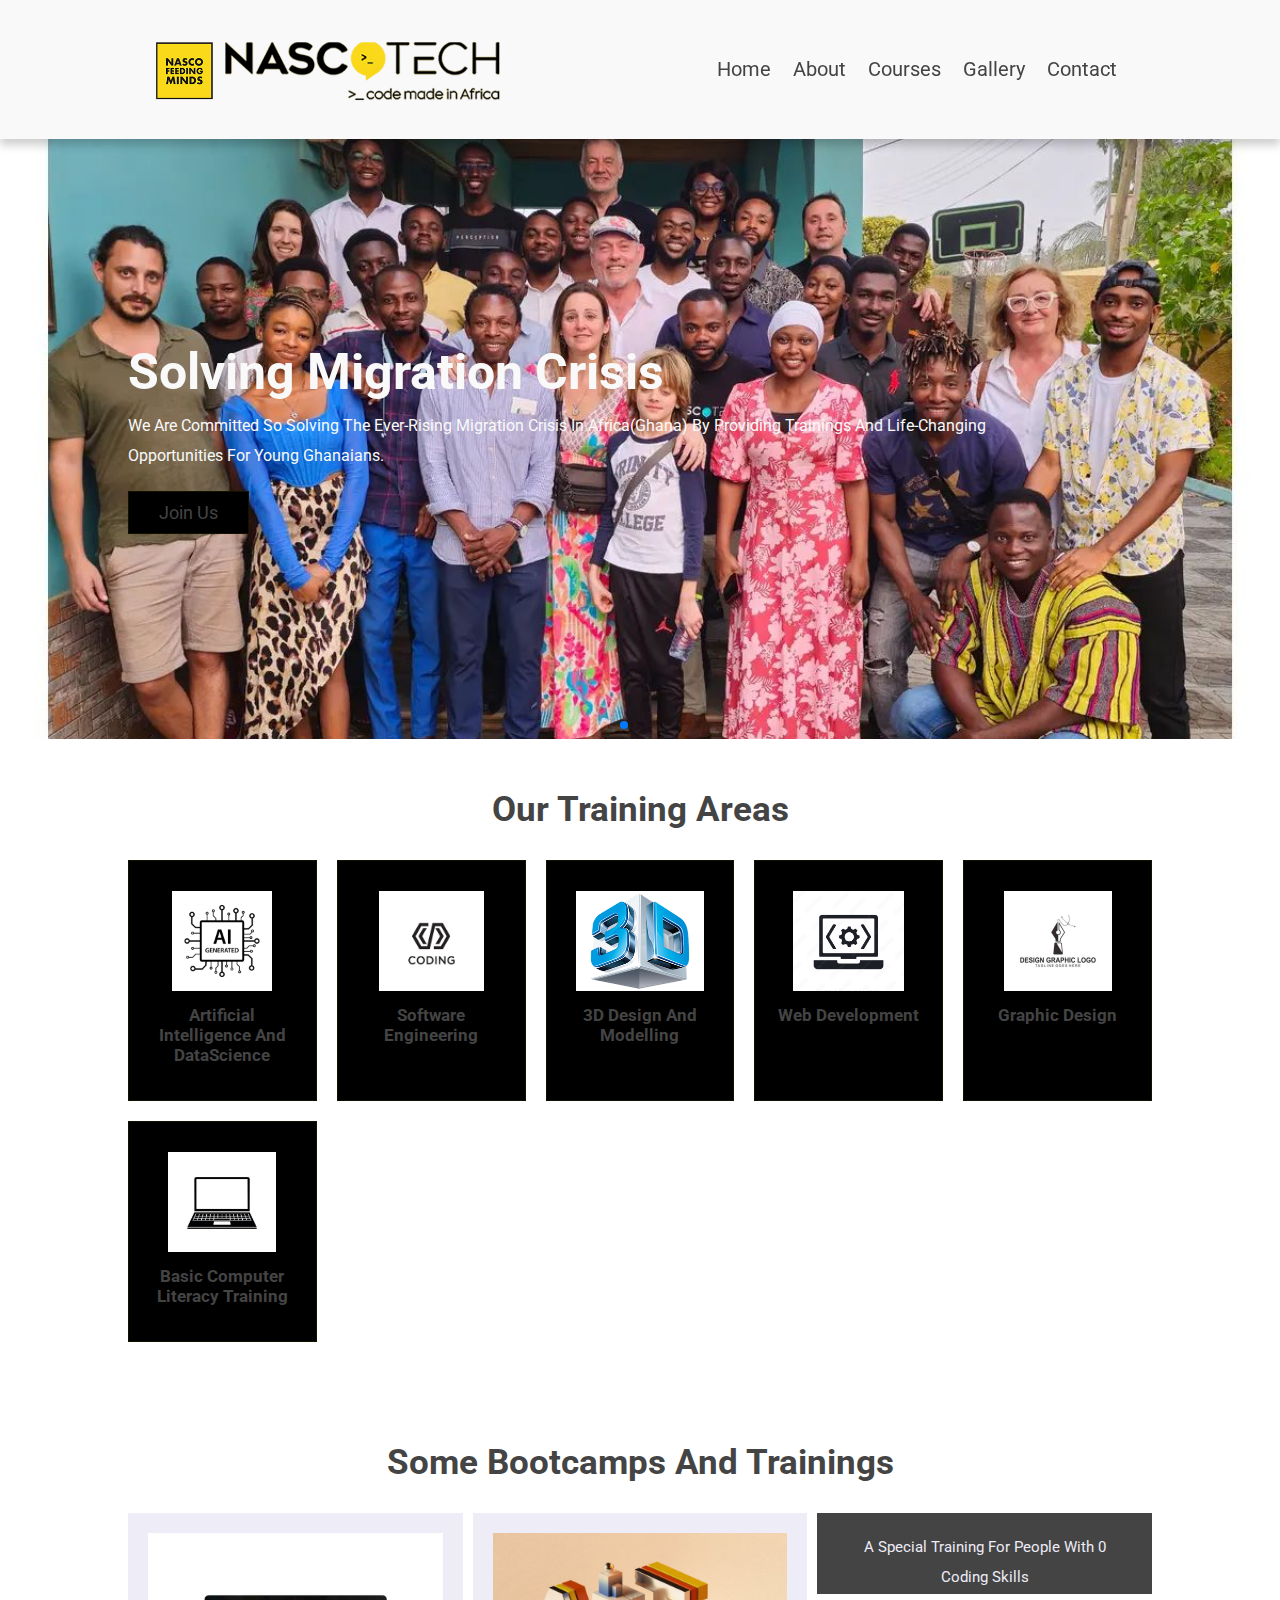
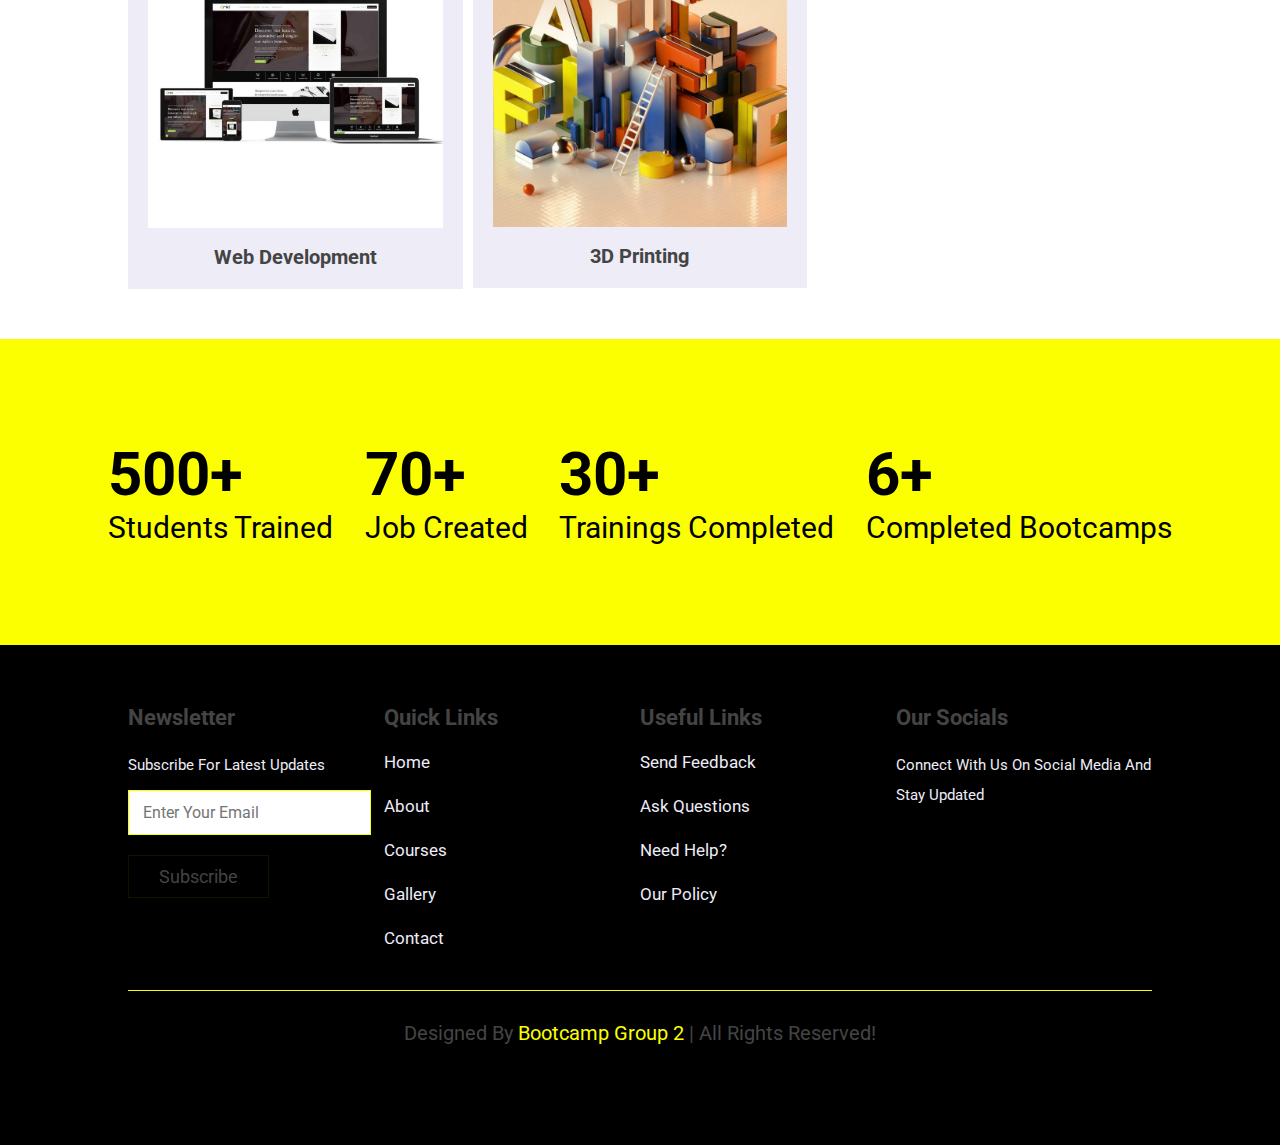
==== index.html @ 585fdcf3 "First Commit" ====
<!DOCTYPE html>
<html lang="en">
	<head>
		<meta charset="UTF-8">
		<meta http-equiv="X-UA-Compatible" content="IE=edge">
		<meta name="viewport" content="width=device-width,initial-scale=1">
		
		<link rel="stylesheet" href="https://cdnjs.cloudflare.com/ajax/libs/font-awesome/6.3.0/css/all.min.css" integrity="sha512-SzlrxWUlpfuzQ+pcUCosxcglQRNAq/DZjVsC0lE40xsADsfeQoEypE+enwcOiGjk/bSuGGKHEyjSoQ1zVisanQ==" crossorigin="anonymous" referrerpolicy="no-referrer">
		
		<link rel="stylesheet" href="https://cdn.jsdelivr.net/npm/swiper@9/swiper-bundle.min.css">
		
		<link rel="stylesheet" href="css/style.css">

		<title>NascoTech Bootcamps & Trainings</title>
	</head>
	<body>
		
		<header class="header">
			<img src="images/logo1.png" alt="NascoTech Logo" class="logo">

			<nav class="navbar">
				<a href="index.html">Home</a>
				<a href="about.html">About</a>
				<a href="courses.html">Courses</a>
				<a href="gallery.html">Gallery</a>
				<a href="contact.html">Contact</a>
			</nav>

			<div class="icons">
				<div id="account-btn" class="fas fa-user"></div>
				<div id="menu-btn" class="fas fa-bars"></div>
			</div>
		</header>
		

		<div class="account-form">
			<div id="close-form" class="fas fa-times"></div>

			<div class="buttons">
				<span class="btn login-btn active">login</span>
				<span class="btn register-btn">register</span>
			</div>

			<form action="" class="login-form active">
				<h3>login now</h3>
				<input type="email" placeholder="Enter your email" class="box">
				<input type="password" placeholder="Enter your password" class="box">
				<div class="flex">
					<input type="checkbox" name="" id="remember-me">
					<label for="remember-me">remember-me</label>
					<a href="#">forgot password</a>
				</div>
				<input type="submit" class="btn" value="login now">
			</form>

			<form action="" class="register-form">
				<h3>register now</h3>
				<input type="email" placeholder="Enter your email" class="box">
				<input type="password" placeholder="Enter your password" class="box">
				<input type="password" placeholder="confirm your password" class="box">
				<input type="submit" class="btn" value="register now">
			</form>
		</div>
		

		<section class="home">
			<div class="home-slider swiper">
				<div class="swiper-wrapper">
					<section class="swiper-slide slider" style="background-image: url(images/home-1.jpeg)">
						<div class="content">
							<h3>Solving Migration Crisis</h3>
							<p>
								We are committed so solving the ever-rising Migration
								crisis in Africa(Ghana) by providing trainings and 
								life-changing opportunities for young Ghanaians.
							</p>
							<a href="#" class="btn">Join Us</a>
						</div>
					</section>

					<section class="swiper-slide slider" style="background-image: url(images/home-2.jpeg)">
						<div class="content">
							<h3>We Prepare you for Opportunity</h3>
							<p>
								Our Bootcamps and trainigs are specially tailored to prepare
								individuals for the Tech job market by providing relevant
								skills.
							</p>
							<a href="#" class="btn">Join Us</a>
						</div>
					</section>

					<section class="swiper-slide slider" style="background-image: url(images/home-3.jpeg)">
						<div class="content">
							<h3>We help find you a Job</h3>
							<p>
								We don't just train and abandon trainees. NascoTech has a system
								that is tailored to take you through learning to working and earning
								from your acquired skill. With over <b>30+</b> trainees currently employed.
							</p>
							<a href="#" class="btn">Join Us</a>
						</div>
					</section>
				</div>
				<div class="swiper-pagination"></div>
			</div>
		</section>
	


		<section class="subjects">
			<h1 class="heading">Our Training Areas</h1>
			<div class="box-container">
				<div class="box">
					<img src="images/subject-1.png" alt="">
					<h3>Artificial Intelligence and DataScience</h3>
					
				</div>
				<div class="box">
					<img src="images/subject-2.png" alt="">
					<h3>Software Engineering</h3>
					
				</div>
				<div class="box">
					<img src="images/subject-3.png" alt="">
					<h3>3D Design and Modelling</h3>
					
				</div>
				<div class="box">
					<img src="images/subject-4.png" alt="">
					<h3>Web Development</h3>
				
				</div>
				<div class="box">
					<img src="images/subject-5.png" alt="">
					<h3>Graphic Design</h3>
					
				</div>
				<div class="box">
					<img src="images/subject-6.png" alt="">
					<h3> Basic Computer Literacy Training</h3>
					
				</div>
			</div>
		</section>

		

		<section class="home-courses">
			<h1 class="heading">Some Bootcamps and Trainings</h1>
			<div class="home-courses-slider swiper">
				<div class="swiper-wrapper">
					<div class="slide swiper-slide">
						<div class="image">
							<img src="./images/course-home-1.jpg" alt="">
							<h3>web development</h3>
						</div>
						<div class="content">
							<h3>web development</h3>
							<p>Our 3 month complete web developer training</p>
							<a href="#" class="btn">read more</a>
						</div>
					</div>
					<div class="slide swiper-slide">
						<div class="image">
							<img src="./images/course-home-2.png" alt="">
							<h3>3D Printing</h3>
						</div>
						<div class="content">
							<h3>3D Printing</h3>
							<p>Intensive 3D design and printing course</p>
							<a href="#" class="btn">read more</a>
						</div>
					</div>
					<div class="slide swiper-slide">
						<div class="image">
							<img src="./images/course-home-3.jpg" alt="">
							<h3>NASCOCODE Academy</h3>
						</div>
						<div class="content">
							<h3>NASCOCODE Academy</h3>
							<p>A special training for people with 0 coding skills</p>
							<a href="#" class="btn">read more</a>
						</div>
					</div>
					<div class="slide swiper-slide">
						<div class="image">
							<img src="./images/course-home-4.png" alt="">
							<h3>UI/UX & Graphic Design</h3>
						</div>
						<div class="content">
							<h3>UI/UX & Graphic Design</h3>
							<p>This is a 3 month UI/UX and graphic design training.</p>
							<a href="#" class="btn">read more</a>
						</div>
					</div>
				
					</div>
				</div>
			</div>
		</section>

		
		<div class="camp-count">
			<div class="trained">
				<h1> 500+</h1>
				<p>Students Trained </p>
			</div>

			<div class="jobs-created">
				<h1> 70+</h1>
				<p>Job Created </p>
			</div>

			<div class="training-completed">
				<h1> 30+</h1>
				<p>Trainings Completed </p>
			</div>
			
			<div class="bootcamps">
				<h1> 6+</h1>
				<p>Completed Bootcamps </p>
			</div>
			
		</div>

	
		<section class="footer">
			<div class="box-container">
				<div class="box">
					<h3>newsletter</h3>
					<p>subscribe for latest updates</p>
					<form action="">
						<input type="email" placeholder="enter your email" class="email">
						<input type="submit" value="subscribe" class="btn">
					</form>
				</div>
				<div class="box">
					<h3>quick links</h3>
					<a href="index.html" class="link">home</a>
					<a href="about.html" class="link">about</a>
					<a href="courses.html" class="link">courses</a>
					<a href="gallery.html" class="link">gallery</a>
					<a href="contact.html" class="link">contact</a>
				</div>
				<div class="box">
					<h3>useful links</h3>
					<a href="#" class="link"> Send Feedback</a>
					<a href="#" class="link">ask questions</a>
					<a href="#" class="link">Need Help?</a>
					<a href="#" class="link">Our policy</a>
				</div>
				<div class="box">
					<h3>Our Socials</h3>
					<p>Connect with us on social media and stay updated</p>
					<div class="share">
						<a href="#" class="fab fa-facebook-f"></a>
						<a href="#" class="fab fa-twitter"></a>
						<a href="#" class="fab fa-instagram"></a>
						<a href="#" class="fab fa-pinterest"></a>
					</div>
				</div>
			</div>
			<div class="credit">
				Designed by<span> Bootcamp Group 2</span> | all rights reserved!
			</div>
		</section>

		
		<script src="https://cdn.jsdelivr.net/npm/swiper@10/swiper-bundle.min.js"></script>

		<script src="js/script.js"></script>
	</body>
</html>
---- css/style.css ----
@import url(https://fonts.googleapis.com/css2?family=Roboto:ital,wght@0,100;0,300;0,400;0,500;0,700;1,100;1,300;1,400;1,500;1,700&display=swap);
* {
  font-family: Roboto, sans-serif;
  -webkit-box-sizing: border-box;
  box-sizing: border-box;
  margin: 0;
  padding: 0;
  outline: 0;
  list-style: none;
  text-decoration: none;
  border: none;
  -webkit-transition: all 0.3s linear;
  transition: all 0.3s linear;
  text-transform: capitalize;
}


:root {
  --yellow: #fbff00;
  --light-yellow: #000000;
  --white: #f9f9f9;
  --light-color: #edecf7;
  --black: #444;
  --box-shadow: 0 0.6rem 0.9rem rgba(0, 0, 0, 0.2);
  --border: 0.1rem solid #131100;
}

.heading-link {
  text-align: center;
  background-color: var(--light-yellow);
}

.heading-link h3 {
  font-size: 4rem;
  color: var(--black);
}

.heading-link p {
  font-size: 2rem;
  color: var(--light-color);
  line-height: 2;
}

.heading-link p a {
  color: var(--yellow);
}

.heading-link p a:hover {
  text-decoration: underline;
}

.btn {
  display: inline-block;
  color: var(--black);
  margin-top: 1rem;
  padding: 1rem 3rem;
  font-size: 1.8rem;
  border: var(--border);
  background-color: var(--light-yellow);
  cursor: pointer;
}

.btn:hover {
  background-color: var(--yellow);
  color: var(--white);
}

html {
  font-size: 62.5%;
  overflow-x: hidden;
}
html::-webkit-scrollbar {
  width: 1rem;
}
html::-webkit-scrollbar-track {
  background: 0 0;
}
html::-webkit-scrollbar-thumb {
  background: var(--yellow);
}
section {
  padding: 5rem 10%;
}
.heading {
  text-align: center;
  margin-bottom: 3rem;
  font-size: 3.5rem;
  color: var(--black);
}
.header {
  position: sticky;
  left: 0;
  top: 0;
  right: 0;
  background-color: var(--white);
  -webkit-box-shadow: var(--box-shadow);
  box-shadow: var(--box-shadow);
  -webkit-box-align: center;
  -ms-flex-align: center;
  align-items: center;
  padding: 2rem 10%;
  display: -webkit-box;
  display: -ms-flexbox;
  display: flex;
  z-index: 1000;
}
.header .logo {
  margin-right: auto;
  max-width: 400px;
  width: 100%;
  height: auto;
}
.header .navbar {
  position: relative;
}
.header .navbar a {
  margin-right: 2rem;
  font-size: 2rem;
  color: var(--black);
}
.header .navbar a:hover {
  color: var(--yellow);
}
.header .icons div {
  cursor: pointer;
  font-size: 2.5rem;
  color: var(--black);
  margin-left: 1.5rem;
}
.header .icons div:hover {
  color: var(--yellow);
}
.header #menu-btn {
  display: none;
}
.account-form {
  position: fixed;
  right: -105%;
  top: 0;
  width: 35rem;
  background-color: var(--white);
  display: -webkit-box;
  display: -ms-flexbox;
  display: flex;
  -webkit-box-pack: center;
  -ms-flex-pack: center;
  justify-content: center;
  gap: 2rem;
  height: 100%;
  padding: 2rem;
  text-align: center;
  z-index: 1300;
  -webkit-box-orient: vertical;
  -webkit-box-direction: normal;
  -ms-flex-flow: column;
  flex-flow: column;
}
.account-form.active {
  right: 0;
  -webkit-box-shadow: var(--box-shadow);
  box-shadow: var(--box-shadow);
}
.account-form #close-form {
  position: absolute;
  top: 1.5rem;
  right: 2.5rem;
  font-size: 4rem;
  cursor: pointer;
  color: var(--black);
}
.account-form #close-form:hover {
  color: var(--yellow);
  -webkit-transform: rotate(180deg);
  transform: rotate(180deg);
}
.account-form form {
  border: var(--border);
  padding: 2rem;
  display: none;
}
.account-form form.active {
  display: block;
}
.account-form form h3 {
  font-size: 2.5rem;
  color: var(--black);
  padding-bottom: 0.5rem;
}
.account-form form .box {
  width: 100%;
  padding: 1.2rem 1.4rem;
  border: var(--border);
  font-size: 1.6rem;
  margin: 0.7rem 0;
}
.account-form form .flex {
  padding: 1rem 0;
  display: -webkit-box;
  display: -ms-flexbox;
  display: flex;
  -webkit-box-align: center;
  -ms-flex-align: center;
  align-items: center;
  gap: 0.5rem;
}
.account-form form .flex label {
  font-size: 1.5rem;
  color: var(--light-color);
  cursor: pointer;
}
.account-form form .flex a {
  font-size: 1.5rem;
  color: var(--light-color);
  margin-left: auto;
}
.account-form form .flex a:hover {
  text-decoration: underline;
  color: var(--yellow);
}
.account-form .buttons .btn {
  margin: 0 0.5rem;
}
.account-form .buttons .btn.active {
  color: var(--white);
  background-color: var(--yellow);
}
.home {
  padding: 0;
}
.home .slider {
  display: -webkit-box;
  display: -ms-flexbox;
  display: flex;
  -webkit-box-align: center;
  -ms-flex-align: center;
  align-items: center;
  height: 60rem;
  background-size: cover !important;
  background-position: center !important;
}
.home .slider .content {
  width: 90rem;
}
.home .slider .content h3 {
  color: var(--white);
  font-size: 5rem;
}
.home .slider .content p {
  font-size: 1.6rem;
  line-height: 1.9;
  color: var(--white);
  padding: 1rem 0;
}
.subjects .box-container {
  display: grid;
  grid-template-columns: repeat(auto-fit, minmax(16rem, 1fr));
  gap: 2rem;
}
.subjects .box-container .box {
  padding: 3rem 2rem;
  text-align: center;
  border: var(--border);
  background-color: var(--light-yellow);
  cursor: pointer;
}
.subjects .box-container .box:hover {
  background-color: var(--yellow);
}
.subjects .box-container .box:hover h3 {
  color: var(--white);
}
.subjects .box-container .box:hover p {
  color: var(--black);
}
.subjects .box-container .box img {
  height: 10rem;
  margin-bottom: 0.7rem;
}
.subjects .box-container .box h3 {
  font-size: 1.7rem;
  color: var(--black);
  padding: 0.5rem 0;
}
.subjects .box-container .box p {
  font-size: 1.5rem;
  line-height: 2;
  color: var(--light-color);
}
.home-courses .slide {
  text-align: center;
  position: relative;
  background-color: var(--light-color);
  overflow: hidden;
}
.home-courses .slide:hover .content {
  bottom: 0;
}
.home-courses .slide .image {
  padding: 2rem;
}
.home-courses .slide .image img {
  width: 100%;
  margin-bottom: 1.5rem;
}
.home-courses .slide .image h3 {
  font-size: 2rem;
  color: var(--black);
}
.home-courses .slide .content {
  position: absolute;
  bottom: -100%;
  right: 0;
  left: 0;
  background-color: #444;
  padding: 2rem 3rem;
}
.home-courses .slide .content h3 {
  font-size: 2rem;
  color: var(--black);
}
.home-courses .slide .content p {
  padding: 1rem 0;
  font-size: 1.5rem;
  line-height: 2;
  color: var(--light-color);
}
.home-courses .slide .content .btn:hover {
  background-color: var(--black);
}

.camp-count{
  display: flex;
  background-color: #fbff00;
  align-content: center;
  font-size: 3rem;
  height: 6%;
  padding: 10rem 6% 10rem 6%;
  justify-content:space-evenly;
  gap:var(--yellow);
  flex:var(--black);
  margin-bottom: rem;
}
.camp-count .trained{
  align-items: center;
}

.about {
  display: -webkit-box;
  display: -ms-flexbox;
  display: flex;
  -webkit-box-align: center;
  -ms-flex-align: center;
  align-items: center;
  -ms-flex-wrap: wrap;
  flex-wrap: wrap;
  gap: 3rem;
}
.about .image {
  -webkit-box-flex: 1;
  -ms-flex: 1 1 40rem;
  flex: 1 1rem;
}
.about .image img {
  width: 40%;
}
.about .content {
  -webkit-box-flex: 1;
  -ms-flex: 1 1 40rem;
  flex: 1 1 40rem;
}
.about .content .about-title {
  font-size: 3rem;
  color: var(--black);
}
.about .content p {
  font-size: 1.5rem;
  color: var(--black);
  line-height: 2;
  padding: 1rem 0;
}
.about .content .icons-container {
  display: grid;
  grid-template-columns: repeat(auto-fit, minmax(16rem, 1fr));
  gap: 2rem;
  margin-top: 1rem;
}
.about .content .icons-container .icons {
  text-align: center;
  border: var(--border);
  background-color: var(--light-yellow);
  padding: 3rem 2rem;
}
.about .content .icons-container .icons img {
  height: 5rem;
  margin-bottom: 0.5rem;
}
.about .content .icons-container .icons h3 {
  padding: 0.5rem 0;
  font-size: 3rem;
  color: var(--black);
}
.about .content .icons-container .icons span {
  font-size: 1.5rem;
  line-height: 2;
  color: var(--black);
}
.management .slide {
  text-align: center;
}
.management .slide:hover .image img {
  background-color: var(--yellow);
}
.management .slide:hover .image .share {
  bottom: 0;
}
.management .slide .image {
  position: relative;
  overflow: hidden;
}
.management .slide .image img {
  background-color: var(--light-yellow);
  width: 100%;
}
.management .slide .image .share {
  position: absolute;
  bottom: -10rem;
  left: 0;
  right: 0;
  background-color: rgba(0, 0, 0, 0.8);
  padding: 2rem;
}
.management .slide .image .share a {
  font-size: 3rem;
  margin: 0 1rem;
  color: var(--white);
}
.management .slide .image .share a:hover {
  color: var(--yellow);
}
.management .slide .content {
  display: -webkit-box;
  display: -ms-flexbox;
  display: flex;
  padding-top: 1rem;
  -webkit-box-align: center;
  -ms-flex-align: center;
  align-items: center;
  -webkit-box-pack: justify;
  -ms-flex-pack: justify;
  justify-content: space-between;
}
.management .slide .content h3 {
  font-size: 2rem;
  color: var(--black);
}
.management .slide .content span {
  font-size: 1.5rem;
  line-height: 2;
  color: #444;
}
.reviews .slide {
  text-align: center;
}
.reviews .slide p {
  font-size: 2rem;
  line-height: 2;
  color: #edecf7;
  background-color: var(--light-yellow);
  padding: 2rem;
  margin-bottom: 3rem;
  border: var(--border);
  position: relative;
}
.reviews .slide p:before {
  content: "";
  position: absolute;
  bottom: -1.2rem;
  left: 50%;
  -webkit-transform: translateX(-50%) rotate(45deg);
  transform: translateX(-50%) rotate(45deg);
  background-color: var(--light-yellow);
  border-bottom: 0.1rem solid var(--yellow);
  border-right: 0.1rem solid var(--yellow);
  height: 2rem;
  width: 2rem;
}
.reviews .slide img {
  height: 7rem;
  width: 7rem;
  -o-object-fit: cover;
  object-fit: cover;
  border-radius: 50%;
}
.reviews .slide h3 {
  font-size: 2.2rem;
  color: var(--black);
  padding: 0.5rem 0;
}

.courses .box-container {
  display: grid;
  grid-template-columns: repeat(auto-fit, minmax(30rem, 1fr));
  gap: 2rem;
}
.courses .box-container .box.hide {
  display: none;
}
.courses .box-container .box:hover .image img {
  -webkit-transform: scale(1.1);
  transform: scale(1.1);
}
.courses .box-container .box .image {
  height: 25rem;
  overflow: hidden;
  position: relative;
}
.courses .box-container .box .image img {
  width: 100%;
  height: 100%;
  -o-object-fit: cover;
  object-fit: cover;
}
.courses .box-container .box .image h3 {
  font-size: 1.5rem;
  color: var(--black);
  position: absolute;
  top: 1rem;
  left: 1rem;
  padding: 0.5rem 1.5rem;
  background-color: var(--white);
}
.courses .box-container .box .content {
  padding: 2rem;
  text-align: center;
  border: var(--border);
}
.courses .box-container .box .content h3 {
  font-size: 2rem;
  color: var(--black);
}
.courses .box-container .box .content p {
  font-size: 1.5rem;
  line-height: 2;
  color: var(--light-color);
  padding: 1rem 0;
}
.courses .box-container .box .content .icons {
  display: -webkit-box;
  display: -ms-flexbox;
  display: flex;
  -webkit-box-pack: justify;
  -ms-flex-pack: justify;
  justify-content: space-between;
  -webkit-box-align: center;
  -ms-flex-align: center;
  align-items: center;
  padding-top: 2rem;
  margin-top: 2rem;
  border-top: var(--border);
}
.courses .box-container .box .content .icons span {
  font-size: 1.5rem;
  color: var(--black);
}
.courses .box-container .box .content .icons span i {
  color: var(--yellow);
  padding-right: 0.5rem;
}
.courses .load-more {
  margin-top: 2rem;
  text-align: center;
}
.contact .icons-container {
  display: grid;
  grid-template-columns: repeat(auto-fit, minmax(25rem, 1fr));
  gap: 2rem;
  margin-bottom: 3rem;
}
.contact .icons-container .icons {
  text-align: center;
  padding: 3rem 2rem;
  border: var(--border);
  background-color: var(--light-yellow);
}
.contact .icons-container .icons i {
  height: 6rem;
  width: 6rem;
  line-height: 6rem;
  font-size: 2rem;
  border-radius: 50%;
  margin-bottom: 0.5rem;
  color: var(--white);
  background-color: var(--yellow);
}
.contact .icons-container .icons h3 {
  font-size: 2rem;
  color: var(--black);
  padding: 0.5rem 0;
}
.contact .icons-container .icons p {
  font-size: 1.5rem;
  line-height: 2;
  color: var(--light-color);
}
.contact .row {
  display: -webkit-box;
  display: -ms-flexbox;
  display: flex;
  -webkit-box-align: center;
  -ms-flex-align: center;
  align-items: center;
  -ms-flex-wrap: wrap;
  flex-wrap: wrap;
  gap: 2rem;
}
.contact .row .image {
  -webkit-box-flex: 1;
  -ms-flex: 1 1 40rem;
  flex: 1 1 40rem;
}
.contact .row .image img {
  width: 100%;
}
.contact .row form {
  -webkit-box-flex: 1;
  -ms-flex: 1 1 40rem;
  flex: 1 1 40rem;
  border: var(--border);
  padding: 2rem;
}
.contact .row form h3 {
  font-size: 2.5rem;
  color: var(--black);
  padding-bottom: 1rem;
}
.contact .row form .box {
  width: 100%;
  padding: 1.2rem 1.4rem;
  border: var(--border);
  font-size: 1.6rem;
  margin: 0.7rem 0;
}
.contact .row form .box:focus {
  background-color: var(--yellow);
  color: var(--white);
}
.contact .row form textarea {
  height: 15rem;
  resize: none;
}
.faq .accordion-container {
  display: -webkit-box;
  display: -ms-flexbox;
  display: flex;
  -ms-flex-wrap: wrap;
  flex-wrap: wrap;
  gap: 2rem;
  -webkit-box-align: start;
  -ms-flex-align: start;
  align-items: flex-start;
}
.faq .accordion-container .accordion {
  -webkit-box-flex: 1;
  -ms-flex: 1 1 40rem;
  flex: 1 1 40rem;
  border: var(--border);
  background-color: #000000;
}
.faq .accordion-container .accordion.active .accordion-content {
  display: block;
}
.faq .accordion-container .accordion.active .accordion-heading {
  background-color: #767621;
}
.faq .accordion-container .accordion.active .accordion-heading h3 {
  color: var(--white);
}
.faq .accordion-container .accordion.active .accordion-heading i {
  color: #131100;
  -webkit-transform: rotate(180deg);
  transform: rotate(180deg);
}
.faq .accordion-container .accordion .accordion-heading {
  display: -webkit-box;
  display: -ms-flexbox;
  display: flex;
  -webkit-box-pack: justify;
  -ms-flex-pack: justify;
  justify-content: space-between;
  -webkit-box-align: center;
  -ms-flex-align: center;
  align-items: center;
  gap: 1rem;
  cursor: pointer;
  padding: 1.5rem;
}
.faq .accordion-container .accordion .accordion-heading h3 {
  font-size: 2rem;
  color: var(--black);
}
.faq .accordion-container .accordion .accordion-heading i {
  font-size: 2rem;
  color: var(--yellow);
}
.faq .accordion-container .accordion .accordion-content {
  padding: 1.5rem;
  font-size: 1.5rem;
  line-height: 2;
  color: var(--light-color);
  border-top: var(--border);
  display: none;
}
.logo-container {
  text-align: center;
}
.logo-container img {
  height: 10rem;
  pointer-events: none;
}
.footer {
  background-color: var(--light-yellow);
  padding-bottom: 10rem;
}
.footer .box-container {
  display: grid;
  grid-template-columns: repeat(auto-fit, minmax(25rem, 1fr));
}
.footer .box-container .box h3 {
  font-size: 2.2rem;
  color: var(--black);
  padding: 1rem 0;
}
.footer .box-container .box .share {
  margin-top: 1rem;
}
.footer .box-container .box .share a {
  height: 4.5rem;
  width: 4.5rem;
  line-height: 4.5rem;
  font-size: 1.7rem;
  color: var(--white);
  background-color: var(--yellow);
  text-align: center;
  margin-right: 0.3rem;
}
.footer .box-container .box .share a:hover {
  background-color: var(--black);
}
.footer .box-container .box p {
  font-size: 1.5rem;
  line-height: 2;
  color: var(--light-color);
  padding: 1rem 0;
}
.footer .box-container .box .link {
  font-size: 1.7rem;
  line-height: 2;
  color: var(--light-color);
  padding: 0.5rem 0;
  display: block;
}
.footer .box-container .box .link:hover {
  color: var(--yellow);
  text-decoration: underline;
}
.footer .box-container .box .email {
  width: 95%;
  padding: 1.2rem 1.4rem;
  font-size: 1.6rem;
  border: 0.1rem solid var(--yellow);
  margin-bottom: 1rem;
}
.footer .credit {
  text-align: center;
  font-size: 2rem;
  padding-top: 3rem;
  margin-top: 3rem;
  color: var(--black);
  border-top: 0.1rem solid var(--yellow);
}
.footer .credit span {
  color: var(--yellow);
}
@media (max-width: 991px) {
  html {
    font-size: 55%;
  }
}
@media (max-width: 768px) {
  .header #menu-btn {
    display: inline-block;
  }
  .header .navbar {
    position: absolute;
    top: 99%;
    right: 0;
    left: 0;
    background-color: var(--white);
    -webkit-clip-path: polygon(0 0, 100% 0, 100% 0, 0 0);
    clip-path: polygon(0 0, 100% 0, 100% 0, 0 0);
    -webkit-box-shadow: var(--box-shadow);
    box-shadow: var(--box-shadow);
  }
  .header .navbar.active {
    -webkit-clip-path: polygon(0 0, 100% 0, 100% 100%, 0 100%);
    clip-path: polygon(0 0, 100% 0, 100% 100%, 0 100%);
  }
  .header .navbar a {
    margin: 2rem;
    font: 3rem;
    text-align: center;
    display: block;
  }
  .home .slider .content h3 {
    font-size: 3rem;
  }
}
@media (max-width: 450px) {
  html {
    font-size: 50%;
  }
}

@media (min-width: 1920px) {
    .heading-link h3 {
      font-size: 5rem;
    }
    .heading-link p {
      font-size: 2.5rem;
    }
    .btn {
      font-size: 2rem;
      padding: 1.5rem 4rem;
    }
    .header {
      padding: 3rem 10%;
    }
    .header .logo {
      font-size: 3rem;
    }
    .header .navbar a {
      font-size: 2.5rem;
    }
    section {
      padding: 6rem 15%;
    }
    .heading {
      font-size: 5rem;
    }
    .home .slider {
      height: 100rem;
    }
    .home .slider .content h3 {
      font-size: 8rem;
    }
    .home .slider .content p {
      font-size: 3rem;
    }
    .subjects .box-container .box h3 {
      font-size: 3rem;
    }
    .subjects .box-container .box p {
      font-size: 3.8rem;
    }
    .about .content .about-title {
      font-size: 4.5rem;
    }
    .about .content p {
      font-size: 2.8rem;
    }
    .contact .row form h3 {
      font-size: 3rem;
    }
    .contact .row form .box {
      font-size: 3.8rem;
    }
    .footer .box-container .box h3 {
      font-size: 3.5rem;
    }
    .footer .box-container .box p,
    .footer .box-container .box .link {
      font-size: 2.8rem;
    }
  }
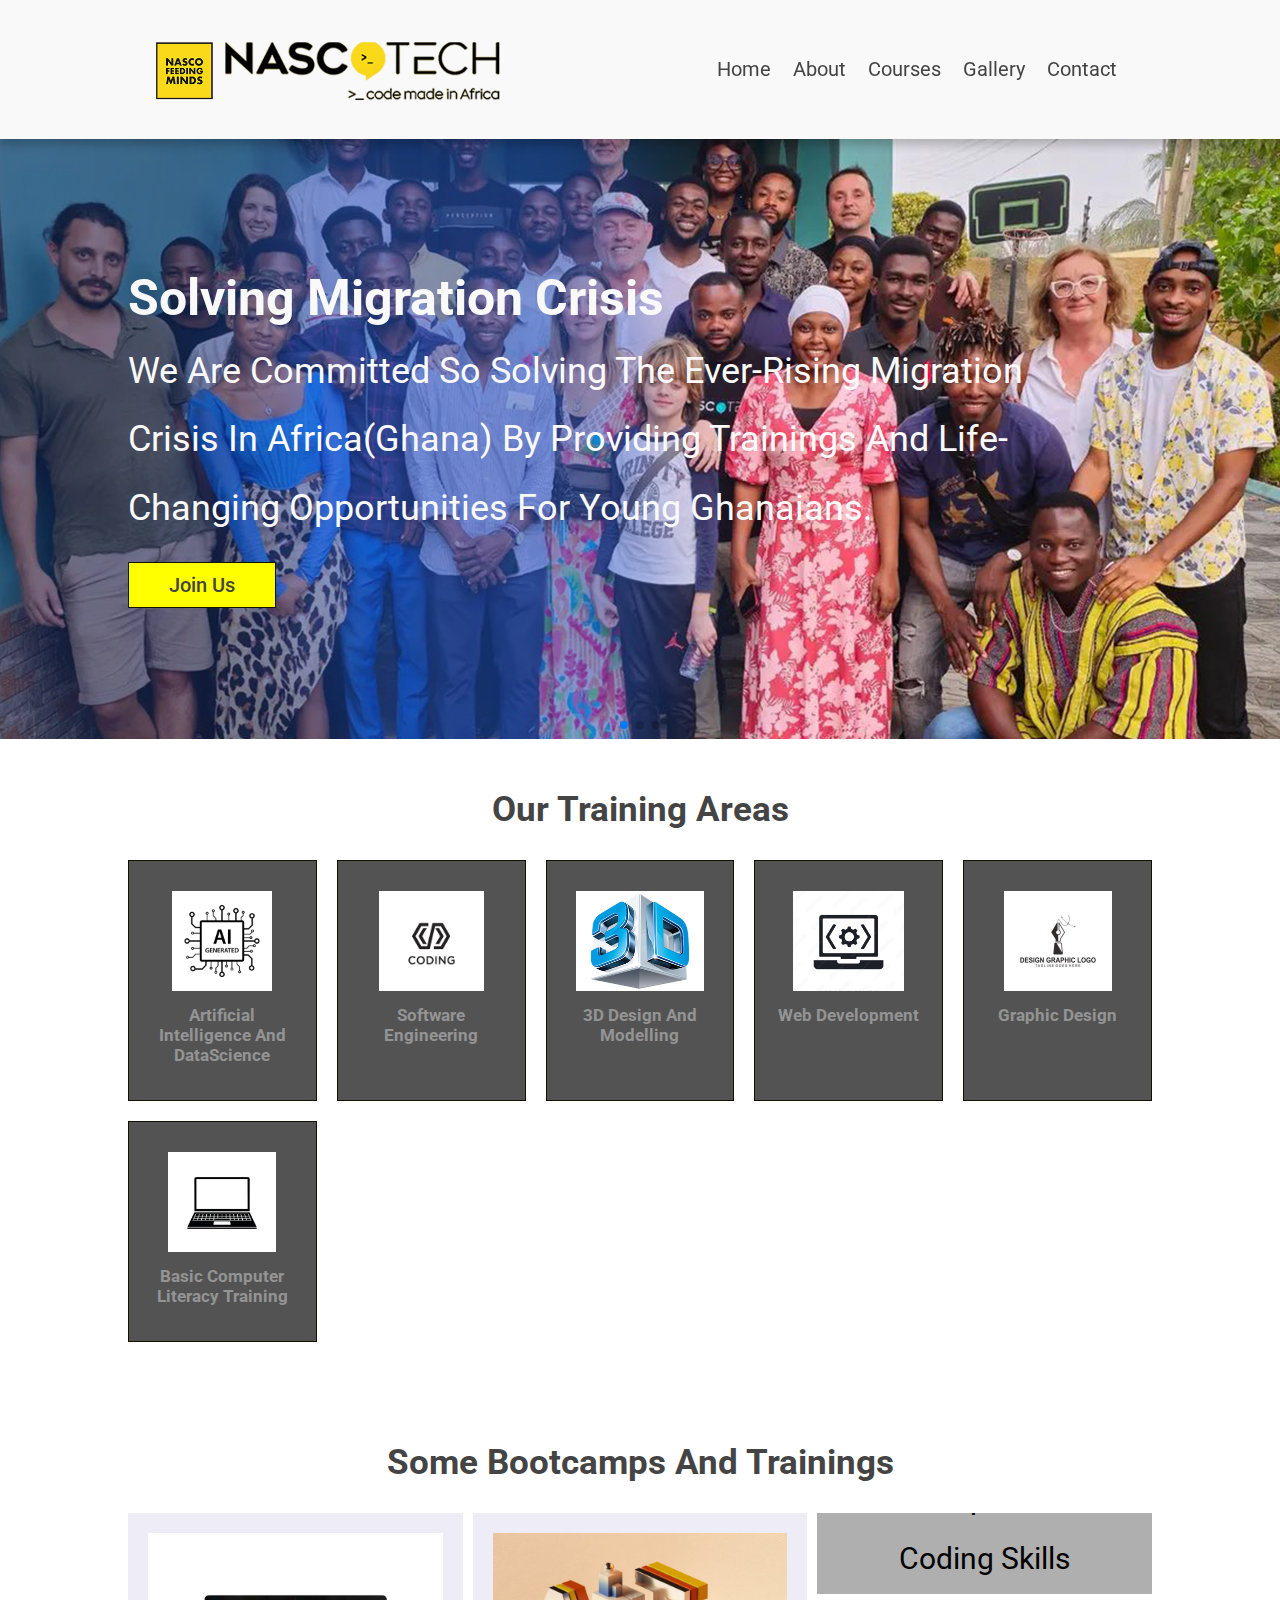
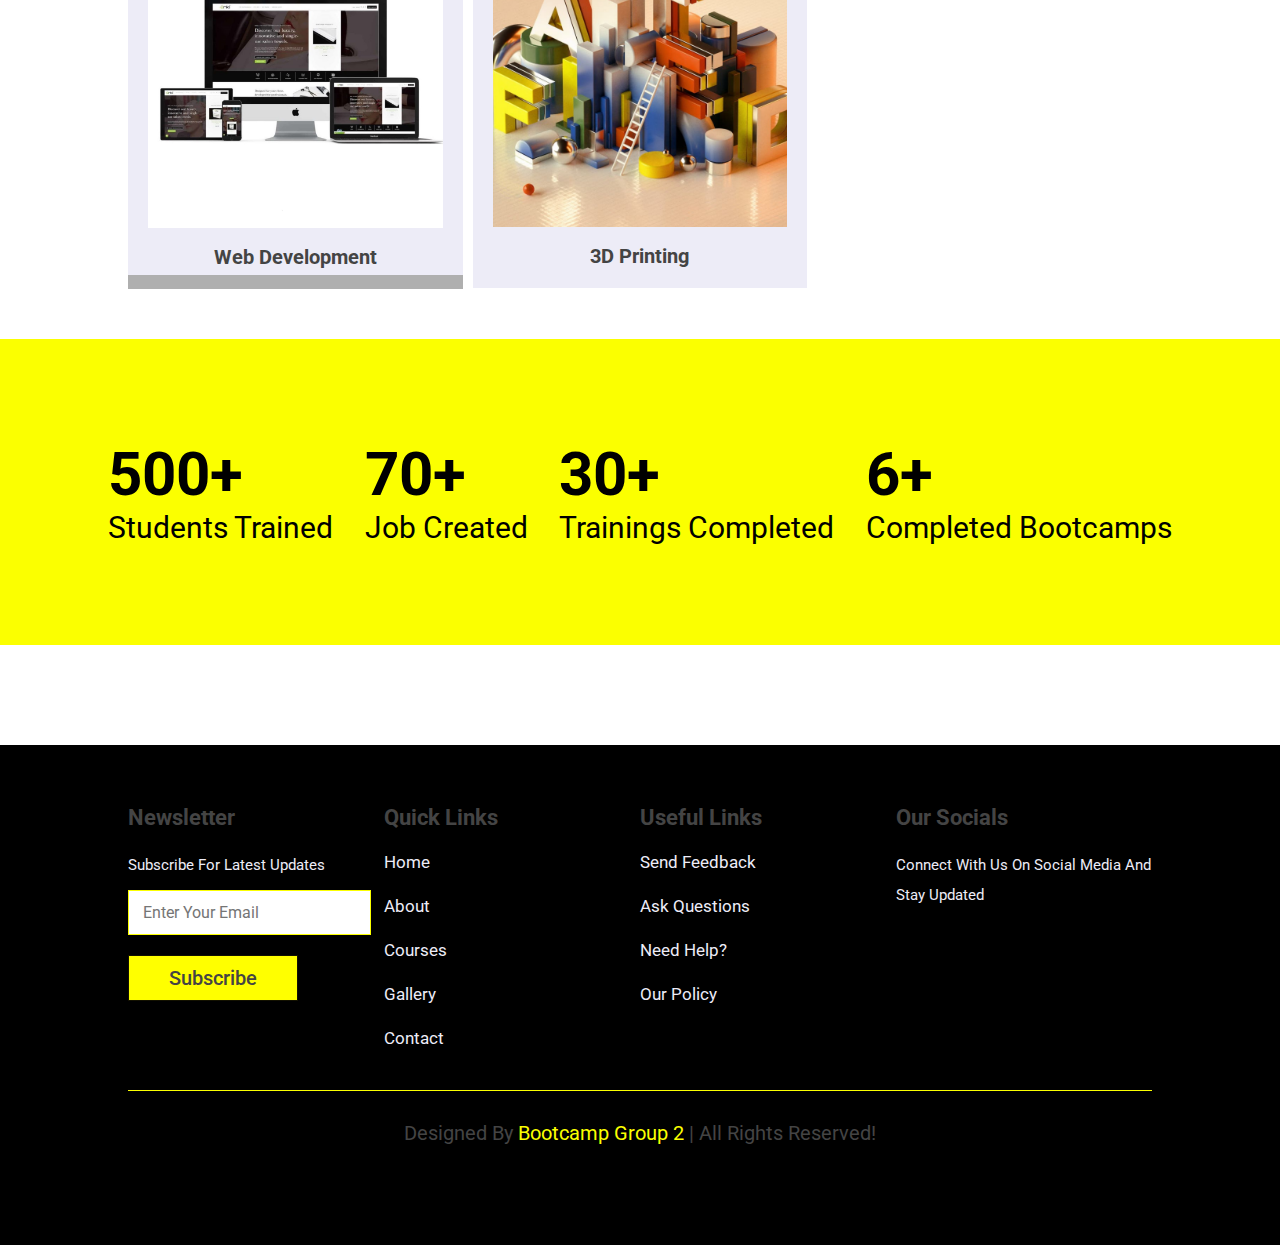
==== commit 4030776b: "updated colors and added text" ====
--- a/index.html
+++ b/index.html
@@ -158,7 +158,7 @@
 						<div class="content">
 							<h3>web development</h3>
 							<p>Our 3 month complete web developer training</p>
-							<a href="#" class="btn">read more</a>
+							<a href="/form.html" class="btn">read more</a>
 						</div>
 					</div>
 					<div class="slide swiper-slide">
--- a/css/style.css
+++ b/css/style.css
@@ -53,16 +53,17 @@
   display: inline-block;
   color: var(--black);
   margin-top: 1rem;
-  padding: 1rem 3rem;
-  font-size: 1.8rem;
-  border: var(--border);
-  background-color: var(--light-yellow);
+  padding: 1rem 4rem;
+  font-size: 2rem;
+  border: var(--border);
+  background-color: yellow;
   cursor: pointer;
+  font-weight: 500;
 }
 
 .btn:hover {
   background-color: var(--yellow);
-  color: var(--white);
+  color: black;
 }
 
 html {
@@ -244,12 +245,14 @@
 .home .slider .content h3 {
   color: var(--white);
   font-size: 5rem;
+  text-shadow: #0b0b0b;
 }
 .home .slider .content p {
-  font-size: 1.6rem;
+  font-size: 3.6rem;
   line-height: 1.9;
   color: var(--white);
   padding: 1rem 0;
+  text-shadow: #0b0b0b;
 }
 .subjects .box-container {
   display: grid;
@@ -260,25 +263,16 @@
   padding: 3rem 2rem;
   text-align: center;
   border: var(--border);
-  background-color: var(--light-yellow);
-  cursor: pointer;
-}
-.subjects .box-container .box:hover {
-  background-color: var(--yellow);
-}
-.subjects .box-container .box:hover h3 {
-  color: var(--white);
-}
-.subjects .box-container .box:hover p {
-  color: var(--black);
-}
+  background-color: rgb(83, 83, 83);
+}
+
 .subjects .box-container .box img {
   height: 10rem;
   margin-bottom: 0.7rem;
 }
 .subjects .box-container .box h3 {
   font-size: 1.7rem;
-  color: var(--black);
+  color:rgb(148, 148, 148);
   padding: 0.5rem 0;
 }
 .subjects .box-container .box p {
@@ -311,21 +305,22 @@
   bottom: -100%;
   right: 0;
   left: 0;
-  background-color: #444;
+  background-color: #afafaf;
   padding: 2rem 3rem;
 }
 .home-courses .slide .content h3 {
-  font-size: 2rem;
-  color: var(--black);
+  font-size: 4rem;
+  color: rgb(0, 0, 0);
 }
 .home-courses .slide .content p {
   padding: 1rem 0;
-  font-size: 1.5rem;
-  line-height: 2;
-  color: var(--light-color);
+  font-size: 3rem;
+  line-height: 2;
+  color: black;
+  
 }
 .home-courses .slide .content .btn:hover {
-  background-color: var(--black);
+  background-color: yellow;
 }
 
 .camp-count{
@@ -338,7 +333,7 @@
   justify-content:space-evenly;
   gap:var(--yellow);
   flex:var(--black);
-  margin-bottom: rem;
+  margin-bottom: 10rem;
 }
 .camp-count .trained{
   align-items: center;
@@ -369,11 +364,11 @@
   flex: 1 1 40rem;
 }
 .about .content .about-title {
-  font-size: 3rem;
+  font-size: 4rem;
   color: var(--black);
 }
 .about .content p {
-  font-size: 1.5rem;
+  font-size: 2.5rem;
   color: var(--black);
   line-height: 2;
   padding: 1rem 0;
@@ -387,7 +382,7 @@
 .about .content .icons-container .icons {
   text-align: center;
   border: var(--border);
-  background-color: var(--light-yellow);
+  background-color: #afafaf;
   padding: 3rem 2rem;
 }
 .about .content .icons-container .icons img {
@@ -397,10 +392,10 @@
 .about .content .icons-container .icons h3 {
   padding: 0.5rem 0;
   font-size: 3rem;
-  color: var(--black);
+  color: #000000;
 }
 .about .content .icons-container .icons span {
-  font-size: 1.5rem;
+  font-size: 2.5rem;
   line-height: 2;
   color: var(--black);
 }
@@ -541,7 +536,7 @@
 .courses .box-container .box .content p {
   font-size: 1.5rem;
   line-height: 2;
-  color: var(--light-color);
+  color: #0b0b0b;
   padding: 1rem 0;
 }
 .courses .box-container .box .content .icons {
@@ -563,13 +558,15 @@
   color: var(--black);
 }
 .courses .box-container .box .content .icons span i {
-  color: var(--yellow);
+  color:#000000;
   padding-right: 0.5rem;
 }
 .courses .load-more {
   margin-top: 2rem;
   text-align: center;
 }
+
+
 .contact .icons-container {
   display: grid;
   grid-template-columns: repeat(auto-fit, minmax(25rem, 1fr));
@@ -589,7 +586,7 @@
   font-size: 2rem;
   border-radius: 50%;
   margin-bottom: 0.5rem;
-  color: var(--white);
+  color: black;
   background-color: var(--yellow);
 }
 .contact .icons-container .icons h3 {
@@ -641,8 +638,8 @@
   margin: 0.7rem 0;
 }
 .contact .row form .box:focus {
-  background-color: var(--yellow);
-  color: var(--white);
+  background-color: #edecf7;
+  color: #000000;
 }
 .contact .row form textarea {
   height: 15rem;
@@ -664,19 +661,19 @@
   -ms-flex: 1 1 40rem;
   flex: 1 1 40rem;
   border: var(--border);
-  background-color: #000000;
+  background-color: #939393;
 }
 .faq .accordion-container .accordion.active .accordion-content {
   display: block;
 }
 .faq .accordion-container .accordion.active .accordion-heading {
-  background-color: #767621;
+  background-color: #000000;
 }
 .faq .accordion-container .accordion.active .accordion-heading h3 {
   color: var(--white);
 }
 .faq .accordion-container .accordion.active .accordion-heading i {
-  color: #131100;
+  color: #000000;
   -webkit-transform: rotate(180deg);
   transform: rotate(180deg);
 }
@@ -696,7 +693,7 @@
 }
 .faq .accordion-container .accordion .accordion-heading h3 {
   font-size: 2rem;
-  color: var(--black);
+  color: #0b0b0b;
 }
 .faq .accordion-container .accordion .accordion-heading i {
   font-size: 2rem;
@@ -714,9 +711,10 @@
   text-align: center;
 }
 .logo-container img {
-  height: 10rem;
+  height: 8rem;
   pointer-events: none;
 }
+
 .footer {
   background-color: var(--light-yellow);
   padding-bottom: 10rem;
@@ -781,11 +779,14 @@
 .footer .credit span {
   color: var(--yellow);
 }
+
+
 @media (max-width: 991px) {
   html {
     font-size: 55%;
   }
 }
+
 @media (max-width: 768px) {
   .header #menu-btn {
     display: inline-block;
@@ -819,6 +820,11 @@
   html {
     font-size: 50%;
   }
+
+  .btn {
+    font-size: 2rem;
+    padding: 1.5rem 2rem;
+  }
 }
 
 @media (min-width: 1920px) {
@@ -829,7 +835,7 @@
       font-size: 2.5rem;
     }
     .btn {
-      font-size: 2rem;
+      font-size: rem;
       padding: 1.5rem 4rem;
     }
     .header {
